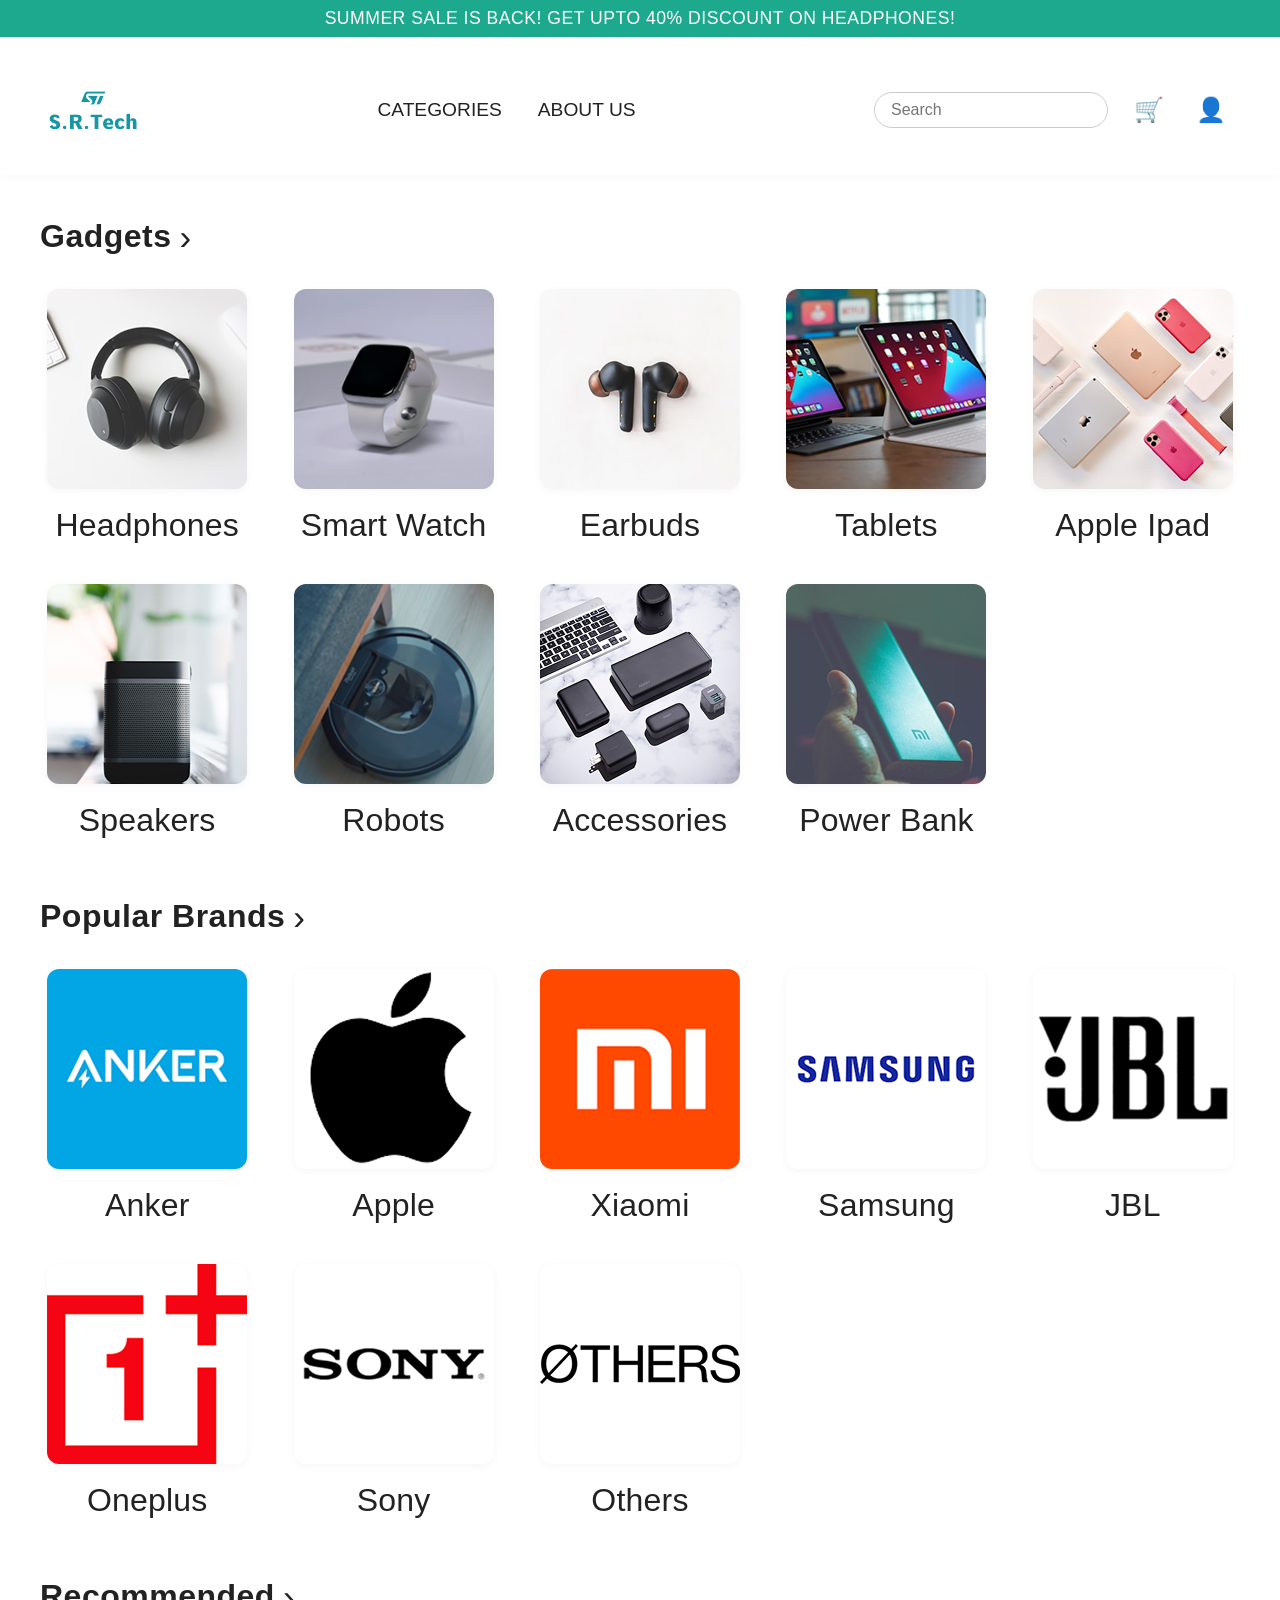
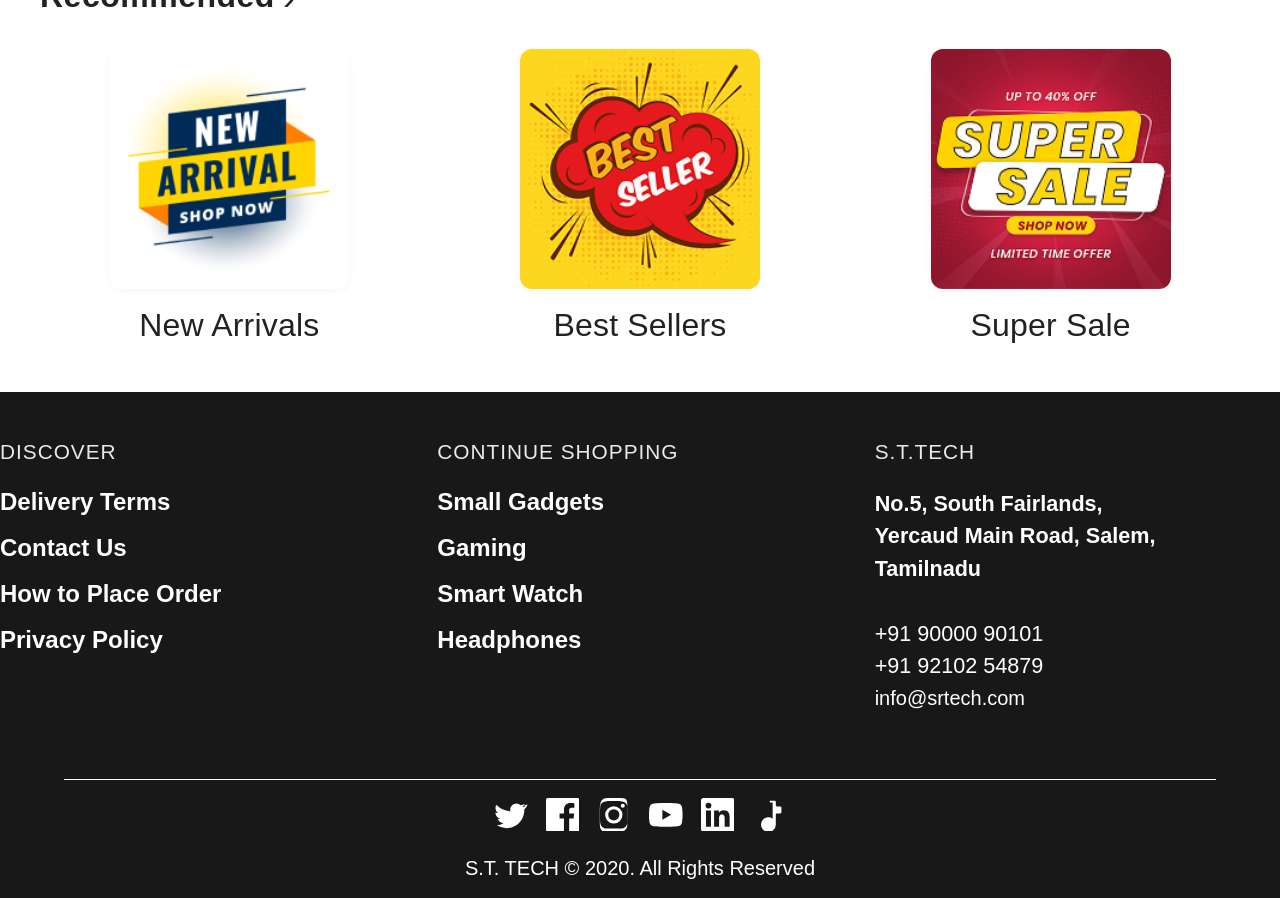
==== categories.html @ ce274cbd "Categories page added" ====
<!DOCTYPE html>
<html lang="en">

<head>
    <meta charset="UTF-8">
    <meta name="viewport" content="width=device-width, initial-scale=1.0">
    <title>Categories - S.R.Tech</title>
    <link rel="stylesheet" href="style.css">
    <link rel="icon" href="images/home/logo.png">
</head>

<body>
    <div id="navbar-container"></div>
    <main>
        <section class="gadgets-section">
            <div class="gadgets-header">
                <span class="gadgets-title">Gadgets</span>
                <span class="gadgets-arrow">&#8250;</span>
            </div>
            <div class="gadgets-grid">
                <div class="gadget-card">
                    <img src="images/categories/gadgets/headphone cate.png" alt="Headphones">
                    <div class="gadget-label">Headphones</div>
                </div>
                <div class="gadget-card">
                    <img src="images/categories/gadgets/smart watch 7.png" alt="Smart Watch">
                    <div class="gadget-label">Smart Watch</div>
                </div>
                <div class="gadget-card">
                    <img src="images/categories/gadgets/earbuds cate.png" alt="Earbuds">
                    <div class="gadget-label">Earbuds</div>
                </div>
                <div class="gadget-card">
                    <img src="images/categories/gadgets/tablets cate.png" alt="Tablets">
                    <div class="gadget-label">Tablets</div>
                </div>
                <div class="gadget-card">
                    <img src="images/categories/gadgets/apple ipad cate.png" alt="Apple Ipad">
                    <div class="gadget-label">Apple Ipad</div>
                </div>
                <div class="gadget-card">
                    <img src="images/categories/gadgets/speaker cate.png" alt="Speakers">
                    <div class="gadget-label">Speakers</div>
                </div>
                <div class="gadget-card">
                    <img src="images/categories/gadgets/robot 6.png" alt="Robots">
                    <div class="gadget-label">Robots</div>
                </div>
                <div class="gadget-card">
                    <img src="images/categories/gadgets/access cate.png" alt="Accessories">
                    <div class="gadget-label">Accessories</div>
                </div>
                <div class="gadget-card">
                    <img src="images/categories/gadgets/power bank cate.png" alt="Power Bank">
                    <div class="gadget-label">Power Bank</div>
                </div>
            </div>
        </section>
        <!-- Brands Section -->
        <section class="brands-section">
            <div class="brands-header">
                <span class="brands-title">Popular Brands</span>
                <span class="brands-arrow">&#8250;</span>
            </div>
            <div class="brands-grid">
                <div class="brand-card">
                    <img src="images/categories/brands/anker cate.png" alt="Anker">
                    <div class="brand-label">Anker</div>
                </div>
                <div class="brand-card">
                    <img src="images/categories/brands/apple cate.png" alt="Apple">
                    <div class="brand-label">Apple</div>
                </div>
                <div class="brand-card">
                    <img src="images/categories/brands/xiaomi cate.png" alt="Xiaomi">
                    <div class="brand-label">Xiaomi</div>
                </div>
                <div class="brand-card">
                    <img src="images/categories/brands/samsung cate.png" alt="Samsung">
                    <div class="brand-label">Samsung</div>
                </div>
                <div class="brand-card">
                    <img src="images/categories/brands/jbl cate.png" alt="JBL">
                    <div class="brand-label">JBL</div>
                </div>
                <div class="brand-card">
                    <img src="images/categories/brands/oneplus cate.png" alt="Oneplus">
                    <div class="brand-label">Oneplus</div>
                </div>
                <div class="brand-card">
                    <img src="images/categories/brands/sony cate.png" alt="Sony">
                    <div class="brand-label">Sony</div>
                </div>
                <div class="brand-card">
                    <img src="images/categories/brands/others cate.png" alt="Others">
                    <div class="brand-label">Others</div>
                </div>
            </div>
        </section>
        <!-- More Sections -->
        <section class="more-section">
            <div class="more-header">
                <span class="more-title">Recommended</span>
                <span class="more-arrow">&#8250;</span>
            </div>
            <div class="more-grid">
                <div class="more-card">
                    <img src="images/categories/more/new arrival.png" alt="New Arrivals">
                    <div class="more-label">New Arrivals</div>
                </div>
                <div class="more-card">
                    <img src="images/categories/more/best seller cate.png" alt="Best Sellers">
                    <div class="more-label">Best Sellers</div>
                </div>
                <div class="more-card">
                    <img src="images/categories/more/super sale cate.png" alt="Super Sale">
                    <div class="more-label">Super Sale</div>
                </div>
            </div>
        </section>
        <style>
            .more-section {
                max-width: 1200px;
                margin: 56px auto 0 auto;
                padding: 0 24px;
            }

            .more-header {
                display: flex;
                align-items: center;
                gap: 8px;
                margin-bottom: 32px;
            }

            .more-title {
                font-size: 2rem;
                font-weight: 700;
                letter-spacing: 0.5px;
            }

            .more-arrow {
                font-size: 2.2rem;
                font-weight: 400;
                color: #222;
                margin-top: 2px;
            }

            .more-grid {
                display: grid;
                grid-template-columns: repeat(3, 1fr);
                gap: 40px 32px;
                justify-items: center;
            }

            .more-card {
                display: flex;
                flex-direction: column;
                align-items: center;
                width: 240px;
            }

            .more-card img {
                width: 240px;
                height: 240px;
                object-fit: contain;
                border-radius: 12px;
                background: #fff;
                box-shadow: 0 2px 8px rgba(0, 0, 0, 0.04);
            }

            .more-label {
                margin-top: 18px;
                font-size: 2rem;
                font-weight: 400;
                text-align: center;
                color: #222;
                letter-spacing: 0.2px;
            }

            @media (max-width: 1100px) {
                .more-grid {
                    grid-template-columns: repeat(2, 1fr);
                }
            }

            @media (max-width: 800px) {
                .more-grid {
                    grid-template-columns: 1fr;
                }

                .more-card {
                    width: 100%;
                }

                .more-card img {
                    width: 100%;
                    height: auto;
                    max-width: 260px;
                    max-height: 260px;
                }
            }

            @media (max-width: 600px) {
                .more-section {
                    padding: 0 6px;
                }

                .more-header {
                    margin-bottom: 18px;
                }

                .more-title {
                    font-size: 1.3rem;
                }

                .more-arrow {
                    font-size: 1.5rem;
                }

                .more-grid {
                    gap: 18px;
                }
            }

            .brands-section {
                max-width: 1200px;
                margin: 56px auto 0 auto;
                padding: 0 24px;
            }

            .brands-header {
                display: flex;
                align-items: center;
                gap: 8px;
                margin-bottom: 32px;
            }

            .brands-title {
                font-size: 2rem;
                font-weight: 700;
                letter-spacing: 0.5px;
            }

            .brands-arrow {
                font-size: 2.2rem;
                font-weight: 400;
                color: #222;
                margin-top: 2px;
            }

            .brands-grid {
                display: grid;
                grid-template-columns: repeat(5, 1fr);
                gap: 40px 32px;
                justify-items: center;
            }

            .brand-card {
                display: flex;
                flex-direction: column;
                align-items: center;
                width: 200px;
            }

            .brand-card img {
                width: 200px;
                height: 200px;
                object-fit: contain;
                border-radius: 12px;
                background: #fff;
                box-shadow: 0 2px 8px rgba(0, 0, 0, 0.04);
            }

            .brand-label {
                margin-top: 18px;
                font-size: 2rem;
                font-weight: 400;
                text-align: center;
                color: #222;
                letter-spacing: 0.2px;
            }

            @media (max-width: 1100px) {
                .brands-grid {
                    grid-template-columns: repeat(3, 1fr);
                }
            }

            @media (max-width: 800px) {
                .brands-grid {
                    grid-template-columns: repeat(2, 1fr);
                }

                .brand-card {
                    width: 100%;
                }

                .brand-card img {
                    width: 100%;
                    height: auto;
                    max-width: 220px;
                    max-height: 220px;
                }
            }

            @media (max-width: 600px) {
                .brands-section {
                    padding: 0 6px;
                }

                .brands-header {
                    margin-bottom: 18px;
                }

                .brands-title {
                    font-size: 1.3rem;
                }

                .brands-arrow {
                    font-size: 1.5rem;
                }

                .brands-grid {
                    grid-template-columns: 1fr;
                    gap: 18px;
                }
            }

            .gadgets-section {
                max-width: 1200px;
                margin: 40px auto 0 auto;
                padding: 0 24px;
            }

            .gadgets-header {
                display: flex;
                align-items: center;
                gap: 8px;
                margin-bottom: 32px;
            }

            .gadgets-title {
                font-size: 2rem;
                font-weight: 700;
                letter-spacing: 0.5px;
            }

            .gadgets-arrow {
                font-size: 2.2rem;
                font-weight: 400;
                color: #222;
                margin-top: 2px;
            }

            .gadgets-grid {
                display: grid;
                grid-template-columns: repeat(5, 1fr);
                gap: 40px 32px;
                justify-items: center;
            }

            .gadget-card {
                display: flex;
                flex-direction: column;
                align-items: center;
                width: 200px;
            }

            .gadget-card img {
                width: 200px;
                height: 200px;
                object-fit: cover;
                border-radius: 12px;
                background: #f5f5f5;
                box-shadow: 0 2px 8px rgba(0, 0, 0, 0.04);
            }

            .gadget-label {
                margin-top: 18px;
                font-size: 2rem;
                font-weight: 400;
                text-align: center;
                color: #222;
                letter-spacing: 0.2px;
            }

            @media (max-width: 1100px) {
                .gadgets-grid {
                    grid-template-columns: repeat(3, 1fr);
                }
            }

            @media (max-width: 800px) {
                .gadgets-grid {
                    grid-template-columns: repeat(2, 1fr);
                }

                .gadget-card {
                    width: 100%;
                }

                .gadget-card img {
                    width: 100%;
                    height: auto;
                    max-width: 220px;
                    max-height: 220px;
                }
            }

            @media (max-width: 600px) {
                .gadgets-section {
                    padding: 0 6px;
                }

                .gadgets-header {
                    margin-bottom: 18px;
                }

                .gadgets-title {
                    font-size: 1.3rem;
                }

                .gadgets-arrow {
                    font-size: 1.5rem;
                }

                .gadgets-grid {
                    grid-template-columns: 1fr;
                    gap: 18px;
                }
            }
        </style>
    </main>
    <div id="footer-container"></div>
    <script src="script-categories.js"></script>
</body>

</html>
---- style.css ----
body {
    margin: 0;
    font-family: 'Segoe UI', Arial, sans-serif;
    background: #fff;
    color: #222;
}

header {
    display: flex;
    align-items: center;
    justify-content: space-between;
    padding: 49px 48px 41px 48px;
    background: #fff;
    box-shadow: 0 2px 8px rgba(0, 0, 0, 0.03);
}

.logo {
    display: flex;
    align-items: center;
    gap: 10px;
}

.logo img {
    height: 48px;
}

nav {
    display: flex;
    gap: 36px;
}

nav a {
    text-decoration: none;
    color: #222;
    font-size: 1.2rem;
    font-weight: 500;
    transition: color 0.2s;
}

nav a:hover {
    color: #1ca98e;
}

.header-actions {
    display: flex;
    align-items: center;
    gap: 16px;
}

.search-bar {
    padding: 8px 16px;
    border-radius: 20px;
    border: 1px solid #ccc;
    font-size: 1rem;
    outline: none;
    transition: border 0.2s;
}

.search-bar:focus {
    border: 1.5px solid #1ca98e;
}

.icon-btn {
    background: none;
    border: none;
    font-size: 1.5rem;
    cursor: pointer;
    margin-left: 4px;
}

main {
    min-height: 80vh;
}

.hero.full-banner {
    width: 100vw;
    min-height: 700px;
    display: flex;
    align-items: center;
    justify-content: flex-start;
    padding: 0;
    background: url('images/home/banner.png') center center/cover no-repeat;
    position: relative;
    overflow: hidden;
}

.promo-posters {
    display: grid;
    grid-template-columns: repeat(2, minmax(0, 1fr));
    gap: 22px;
    padding: 42px 48px 0;
}

.promo-card {
    position: relative;
    min-height: 320px;
    border-radius: 20px;
    background-size: cover;
    background-position: center;
    overflow: hidden;
}

.promo-card::before {
    content: '';
    position: absolute;
    inset: 0;
    background: linear-gradient(180deg, rgba(0, 0, 0, 0.18) 0%, rgba(0, 0, 0, 0.62) 100%);
}

.promo-card.poster-1 {
    background-image: url('images/home/poster home 1.png');
}

.promo-card.poster-2 {
    background-image: url('images/home/poster home 2.png');
}

.promo-overlay {
    position: absolute;
    bottom: 24px;
    left: 24px;
    right: 24px;
    z-index: 1;
    color: #fff;
}

.promo-overlay h2 {
    font-size: 2.1rem;
    margin: 0 0 0.75em;
    line-height: 1.1;
}

.promo-overlay p {
    margin: 0 0 1.5em;
    font-size: 1.05rem;
    font-weight: 600;
}

.promo-btn {
    display: inline-flex;
    align-items: center;
    gap: 10px;
    padding: 14px 24px;
    border-radius: 999px;
    background: rgba(255, 255, 255, 0.16);
    color: #fff;
    text-decoration: none;
    font-weight: 600;
    border: 1px solid rgba(255, 255, 255, 0.4);
}

.promo-btn span {
    font-size: 1.2rem;
}


.hero-content {
    position: relative;
    z-index: 2;
    max-width: 480px;
    margin-left: 7vw;
    padding: 48px 0;
}

.hero-content h2 {
    font-size: 2.2rem;
    color: #222;
    margin: 0 0 0.5em 0;
}

.hero-content h1 {
    font-size: 2.8rem;
    font-weight: bold;
    margin: 0 0 0.5em 0;
    color: #222;
}

.hero-content p {
    font-size: 1.8rem;
    margin-bottom: 1.5em;
    color: #222;
    font-weight: bold;
}

.shop-btn {
    background: #fff;
    color: #222;
    border: none;
    border-radius: 8px;
    padding: 14px 32px;
    font-size: 1.1rem;
    font-weight: bold;
    cursor: pointer;
    box-shadow: 0 2px 8px rgba(0, 0, 0, 0.08);
    transition: background 0.2s, color 0.2s;
}

.shop-btn:hover {
    background: #1ca98e;
    color: #fff;
}

.features {
    display: grid;
    grid-template-columns: repeat(4, 1fr);
    gap: 8px;
    padding: 8px 44px;
    background: #fff;
    border: 2px solid #1ca98e;
    border-radius: 12px;
    margin: 18px 32px;
}

.feature-box {
    display: flex;
    flex-direction: column;
    align-items: center;
    text-align: center;
    gap: 8px;
}

.feature-icon {
    font-size: 2rem;
    line-height: 1;
    width: 25px;
    height: 25px;
}

.feature-box h3 {
    font-size: 1rem;
    font-weight: bold;
    color: #222;
    margin: 0;
}

.feature-box p {
    font-size: 0.75rem;
    color: #666;
    margin: 0;
}

.latest-products,
.best-sellers,
.deal-of-day {
    padding: 40px 48px 24px;
    background: #f9fbfb;
}

.latest-products .section-header,
.best-sellers .section-header,
.deal-of-day .section-header {
    display: flex;
    justify-content: space-between;
    align-items: center;
    gap: 20px;
    margin-bottom: 24px;
}

.latest-products .section-header h2 {
    font-size: 2rem;
    margin: 0;
}

.latest-products .view-all {
    text-decoration: none;
    color: #1ca98e;
    font-weight: 600;
}

.product-grid {
    display: grid;
    grid-template-columns: repeat(4, minmax(0, 1fr));
    gap: 20px;
}

.product-card {
    background: #fff;
    border-radius: 0;
    overflow: hidden;
    border: 1px solid #eef2f4;
}

.product-card:hover {
    transform: none;
    box-shadow: none;
}

.product-card img {
    width: 100%;
    height: 260px;
    object-fit: cover;
    display: block;
}

.product-card-content {
    padding: 22px 20px 24px;
}

.deal-grid {
    display: grid;
    grid-template-columns: repeat(3, 1fr);
    gap: 18px;
    justify-content: center;
}

.deal-card {
    display: flex;
    gap: 18px;
    border: 1.5px solid #1ca98e;
    border-radius: 0;
    overflow: hidden;
    background: #fff;
    align-items: center;
    max-width: 400px;
    max-height: 180px;
    width: 100%;
    aspect-ratio: 20/9;
    min-width: 0;
    min-height: 0;
}

.deal-card img {
    width: 130px;
    height: 100%;
    max-height: 180px;
    object-fit: cover;
    flex-shrink: 0;
}

.deal-card-content {
    flex: 1;
    padding: 18px 0 18px 0;
    display: flex;
    flex-direction: column;
    justify-content: center;
    gap: 10px;
    min-width: 0;
}

.deal-brand {
    margin: 0;
    color: #555;
    font-weight: 600;
}

.deal-price {
    margin: 0;
    font-size: 1.1rem;
    font-weight: 700;
}

.deal-btn {
    width: fit-content;
    border: none;
    background: #1ca98e;
    color: #fff;
    border-radius: 8px;
    padding: 10px 20px;
    font-weight: 700;
    cursor: pointer;
}

.deal-btn:hover {
    opacity: 0.95;
}

.product-title {
    font-size: 1.05rem;
    margin: 0 0 8px;
    line-height: 1.35;
}

.product-brand {
    margin: 0 0 12px;
    color: #6d7178;
    font-size: 0.95rem;
}

.product-rating {
    color: #ffc107;
    font-size: 1rem;
    margin-bottom: 14px;
}

.product-prices {
    display: flex;
    align-items: baseline;
    gap: 12px;
}

.product-old {
    color: #9ea3aa;
    text-decoration: line-through;
    font-size: 0.95rem;
}

.product-new {
    color: #1ca98e;
    font-weight: 700;
    font-size: 1.1rem;
}

.deal-of-day-container {
    max-width: 1200px;
    margin: 0 auto;
    padding: 0 16px;
}

.shop-by-category-container {
    max-width: 1440px;
    max-height: 370px;
    margin: 0 auto;
    background: #e6f6f8;
    padding: 0 24px 32px 24px;
    display: flex;
    align-items: center;
    justify-content: center;
}

.shop-by-category {
    width: 100%;
}

.shop-by-category h2 {
    font-size: 2.2rem;
    font-weight: 600;
    margin: 36px 0 32px 0;
}

.category-grid {
    display: flex;
    flex-direction: row;
    gap: 32px;
    justify-content: flex-start;
    align-items: flex-start;
}

.category-item {
    display: flex;
    flex-direction: column;
    align-items: center;
    width: 140px;
}

.category-item img {
    width: 140px;
    height: 140px;
    object-fit: cover;
    background: #fff;
    border-radius: 0;
    margin-bottom: 12px;
}

.category-label {
    font-size: 1.25rem;
    font-weight: 700;
    margin-bottom: 4px;
    text-align: center;
}

.category-count {
    font-size: 1.05rem;
    color: #222;
    opacity: 0.8;
    text-align: center;
}

.golden-section {
    width: 100%;
    max-width: 1440px;
    margin: 0 auto 32px auto;
    background: #fff;
    box-sizing: border-box;
    padding: 0;
    display: flex;
    justify-content: center;
}

.golden-grid {
    display: flex;
    flex-direction: row;
    gap: 32px;
    width: 100%;
    justify-content: center;
    align-items: center;
    padding: 40px 0;
}

.golden-card {
    background: transparent;
    border-radius: 12px;
    overflow: hidden;
    position: relative;
    width: 380px;
    height: 240px;
    display: flex;
    flex-direction: column;
    align-items: center;
    box-shadow: none;
}

.golden-card img {
    width: 100%;
    height: 100%;
    object-fit: cover;
    display: block;
}

.golden-overlay {
    position: absolute;
    top: 0;
    left: 0;
    width: 100%;
    height: 100%;
    display: flex;
    flex-direction: column;
    align-items: center;
    justify-content: flex-start;
    padding-top: 36px;
    z-index: 2;
}

.golden-title {
    color: #fff;
    font-size: 1.6rem;
    font-weight: 600;
    text-align: center;
    margin-bottom: 90px;
    text-shadow: 0 2px 8px rgba(0, 0, 0, 0.18);
}

.golden-btn {
    display: inline-flex;
    align-items: center;
    gap: 8px;
    background: #fff;
    color: #222;
    font-weight: 700;
    border-radius: 999px;
    padding: 10px 28px;
    font-size: 1.1rem;
    text-decoration: none;
    box-shadow: 0 2px 8px rgba(0, 0, 0, 0.08);
    transition: background 0.18s, color 0.18s;
}

.golden-btn span {
    font-size: 1.3rem;
    font-weight: 700;
}

.golden-btn:hover {
    background: #222;
    color: #fff;
}

@media (max-width: 900px) {
    .hero.full-banner {
        min-height: 490px;
    }

    .hero-content {
        margin-left: 3vw;
        padding: 24px 12px;
    }

    .promo-posters {
        grid-template-columns: 1fr;
        padding: 32px 24px 0;
    }

    .promo-card {
        min-height: 260px;
    }

    .promo-overlay h2 {
        font-size: 1.9rem;
    }

    .features {
        grid-template-columns: repeat(2, 1fr);
        gap: 10px;
        padding: 16px 24px;
        margin: 16px 16px;
    }

    .latest-products,
    .best-sellers,
    .deal-of-day {
        padding: 28px 24px;
    }

    .latest-products .section-header,
    .best-sellers .section-header,
    .deal-of-day .section-header {
        flex-direction: column;
        align-items: flex-start;
        gap: 12px;
    }

    .product-grid,
    .deal-grid {
        grid-template-columns: 1fr;
        gap: 16px;
    }

    .deal-card {
        flex-direction: column;
        align-items: flex-start;
        min-height: unset;
    }

    .deal-card img {
        width: 100%;
        height: 180px;
    }

    .deal-card-content {
        padding: 16px;
    }
}

@media (max-width: 600px) {
    header {
        flex-direction: column;
        gap: 16px;
        padding: 20px 8px;
    }

    .hero.full-banner {
        min-height: 350px;
    }

    .hero-content {
        margin-left: 0;
        padding: 12px 4px;
        max-width: 98vw;
    }

    .hero-content h1 {
        font-size: 2rem;
    }

    .features {
        grid-template-columns: 1fr;
        gap: 8px;
        padding: 12px 12px;
        margin: 12px 8px;
    }

    .feature-icon {
        font-size: 2rem;
    }

    .feature-box h3 {
        font-size: 1rem;
    }

    .feature-box p {
        font-size: 0.85rem;
    }
}

@media (max-width: 1300px) {
    .deal-grid {
        grid-template-columns: 1fr 1fr;
    }
}

@media (max-width: 900px) {
    .deal-grid {
        grid-template-columns: 1fr;
    }

    .deal-card {
        max-width: 100%;
        aspect-ratio: 20/9;
        min-width: 0;
        min-height: 0;
    }

    .deal-card img {
        width: 100px;
        height: 100%;
        max-height: 180px;
    }
}
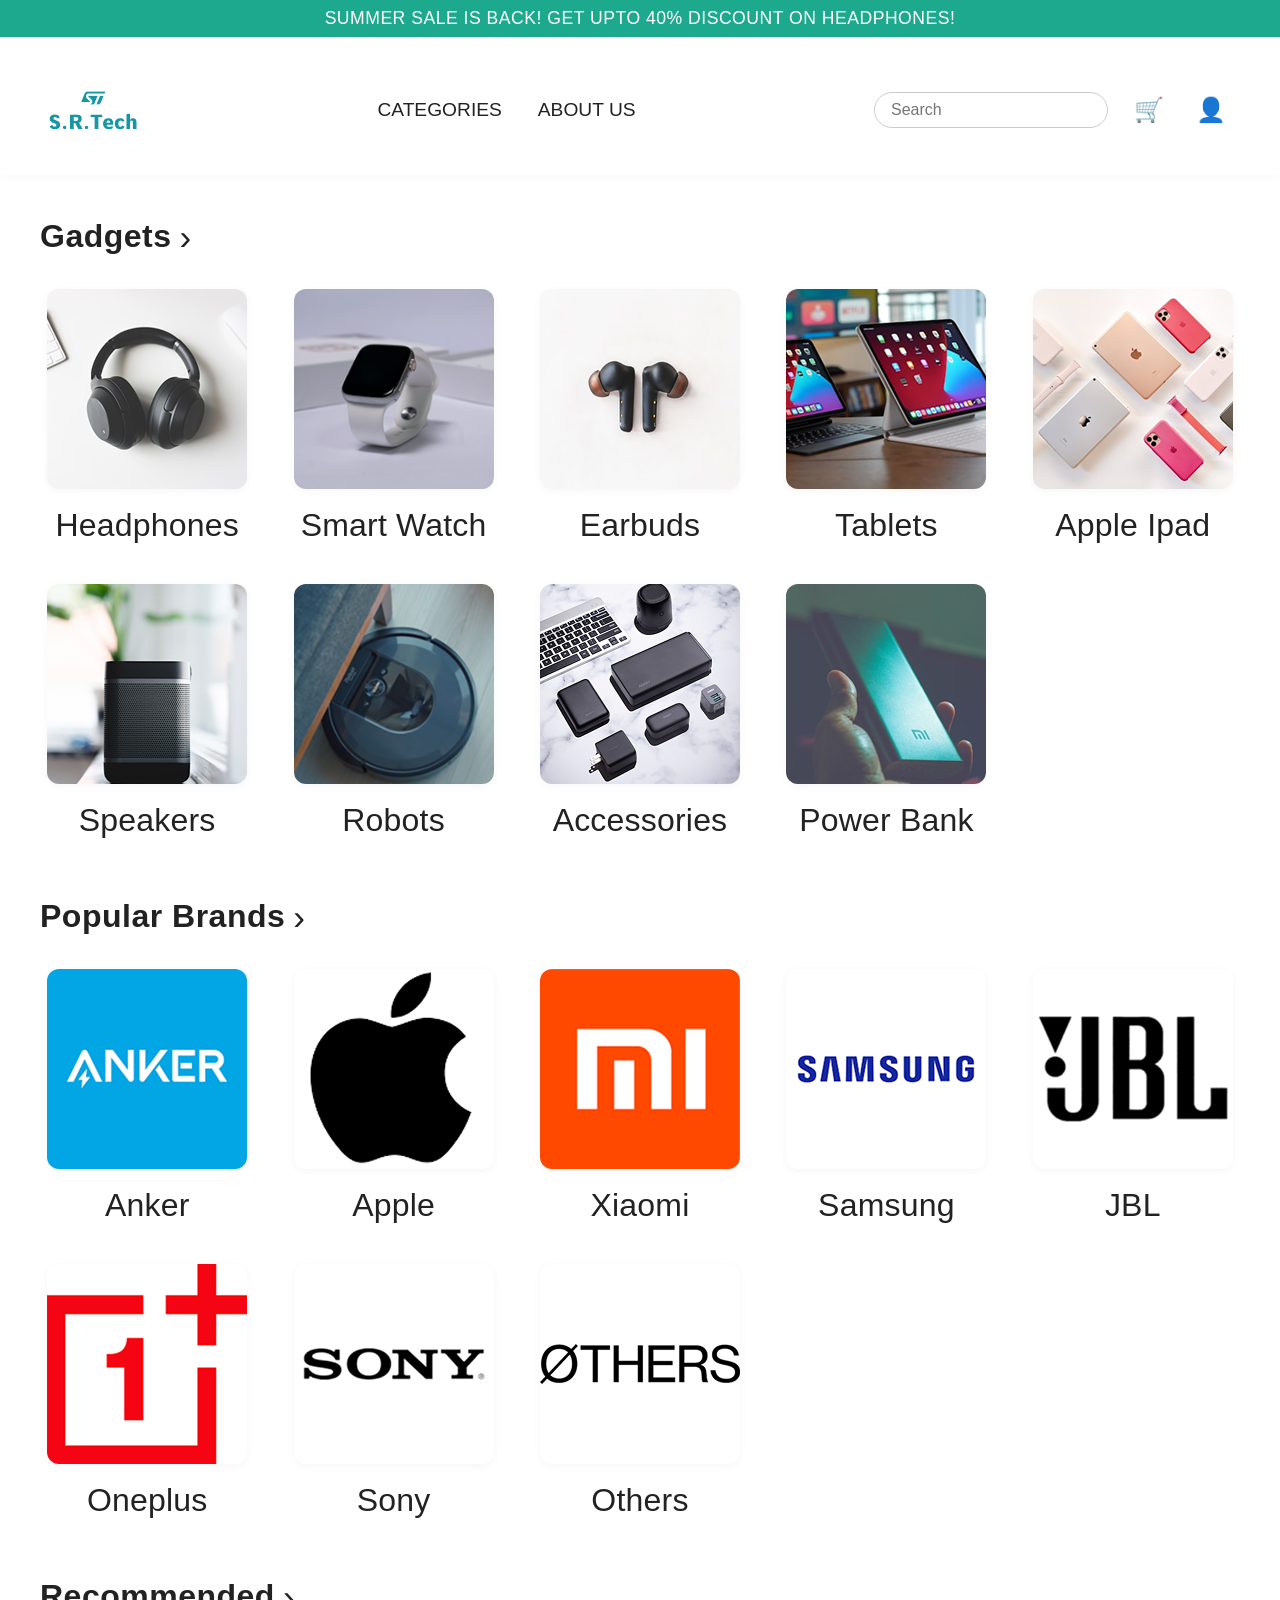
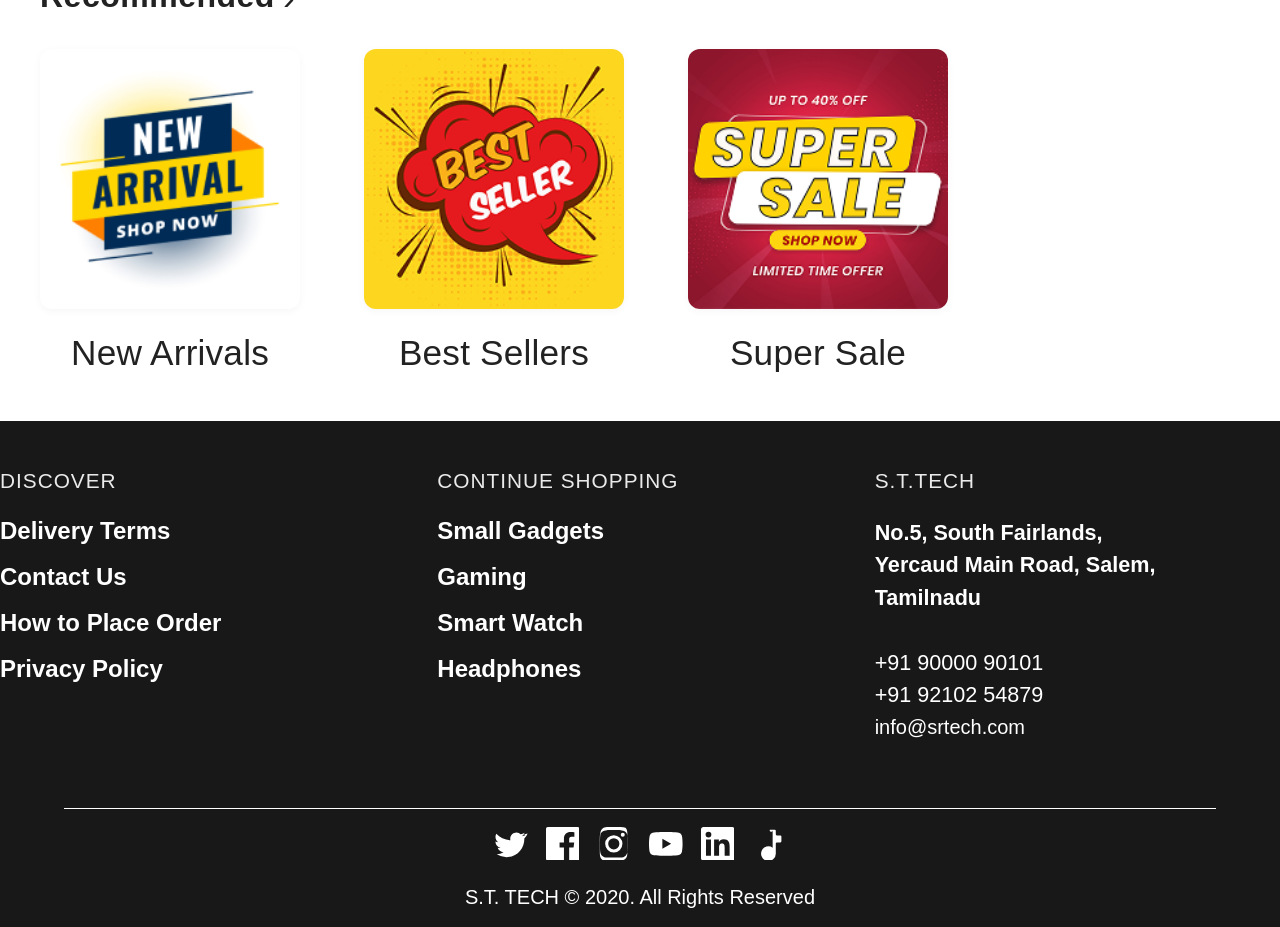
==== commit 2bb0ad5f: "Categories page added" ====
--- a/categories.html
+++ b/categories.html
@@ -146,22 +146,22 @@
             }
 
             .more-grid {
-                display: grid;
-                grid-template-columns: repeat(3, 1fr);
-                gap: 40px 32px;
-                justify-items: center;
+                display: flex;
+                gap: 64px;
+                justify-content: flex-start;
+                align-items: flex-start;
             }
 
             .more-card {
                 display: flex;
                 flex-direction: column;
                 align-items: center;
-                width: 240px;
+                width: 260px;
             }
 
             .more-card img {
-                width: 240px;
-                height: 240px;
+                width: 260px;
+                height: 260px;
                 object-fit: contain;
                 border-radius: 12px;
                 background: #fff;
@@ -169,8 +169,8 @@
             }
 
             .more-label {
-                margin-top: 18px;
-                font-size: 2rem;
+                margin-top: 24px;
+                font-size: 2.2rem;
                 font-weight: 400;
                 text-align: center;
                 color: #222;
@@ -179,13 +179,15 @@
 
             @media (max-width: 1100px) {
                 .more-grid {
-                    grid-template-columns: repeat(2, 1fr);
+                    gap: 32px;
                 }
             }
 
             @media (max-width: 800px) {
                 .more-grid {
-                    grid-template-columns: 1fr;
+                    flex-direction: column;
+                    gap: 24px;
+                    align-items: center;
                 }
 
                 .more-card {
@@ -195,8 +197,8 @@
                 .more-card img {
                     width: 100%;
                     height: auto;
-                    max-width: 260px;
-                    max-height: 260px;
+                    max-width: 320px;
+                    max-height: 320px;
                 }
             }
 
@@ -217,8 +219,8 @@
                     font-size: 1.5rem;
                 }
 
-                .more-grid {
-                    gap: 18px;
+                .more-label {
+                    font-size: 1.3rem;
                 }
             }
 
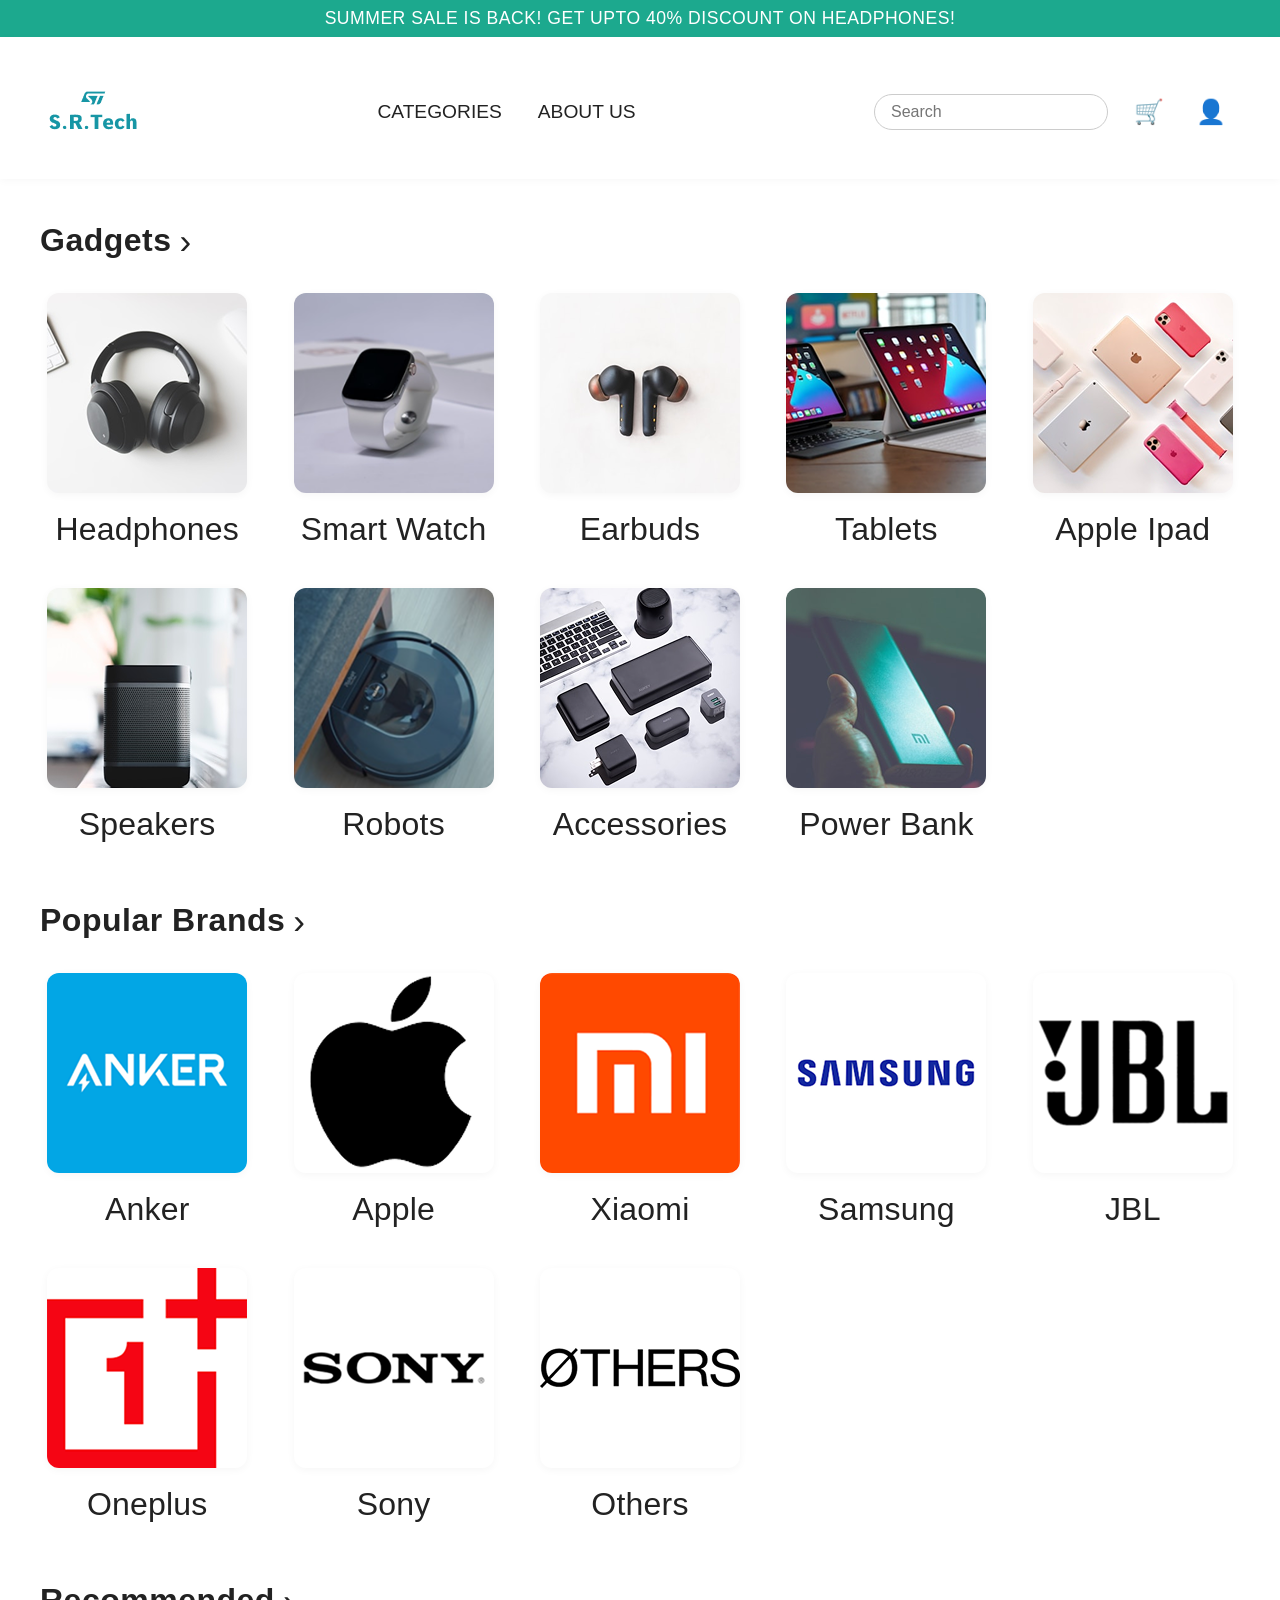
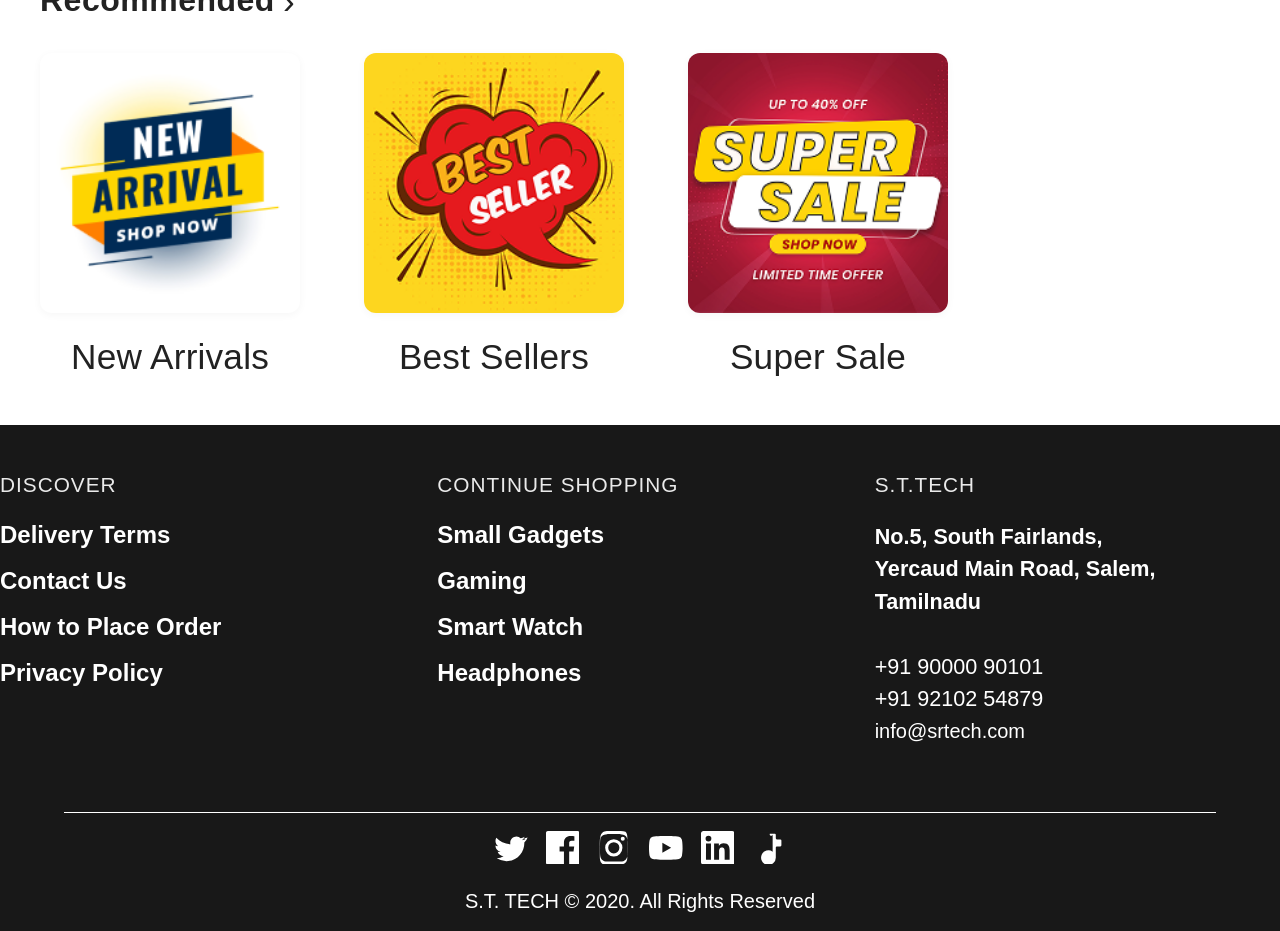
==== commit 73f73989: "categoryResults base created" ====
--- a/categories.html
+++ b/categories.html
@@ -435,6 +435,32 @@
     </main>
     <div id="footer-container"></div>
     <script src="script-categories.js"></script>
+    <script>
+        // Add click listeners to gadget cards
+        document.addEventListener('DOMContentLoaded', function () {
+            // Gadgets
+            document.querySelectorAll('.gadget-card').forEach(function (card) {
+                card.addEventListener('click', function () {
+                    const label = card.querySelector('.gadget-label').textContent.trim();
+                    window.location.href = `categoryResults.html?category=${encodeURIComponent(label)}`;
+                });
+            });
+            // Brands
+            document.querySelectorAll('.brand-card').forEach(function (card) {
+                card.addEventListener('click', function () {
+                    const label = card.querySelector('.brand-label').textContent.trim();
+                    window.location.href = `categoryResults.html?category=${encodeURIComponent(label)}`;
+                });
+            });
+            // More
+            document.querySelectorAll('.more-card').forEach(function (card) {
+                card.addEventListener('click', function () {
+                    const label = card.querySelector('.more-label').textContent.trim();
+                    window.location.href = `categoryResults.html?category=${encodeURIComponent(label)}`;
+                });
+            });
+        });
+    </script>
 </body>
 
 </html>
